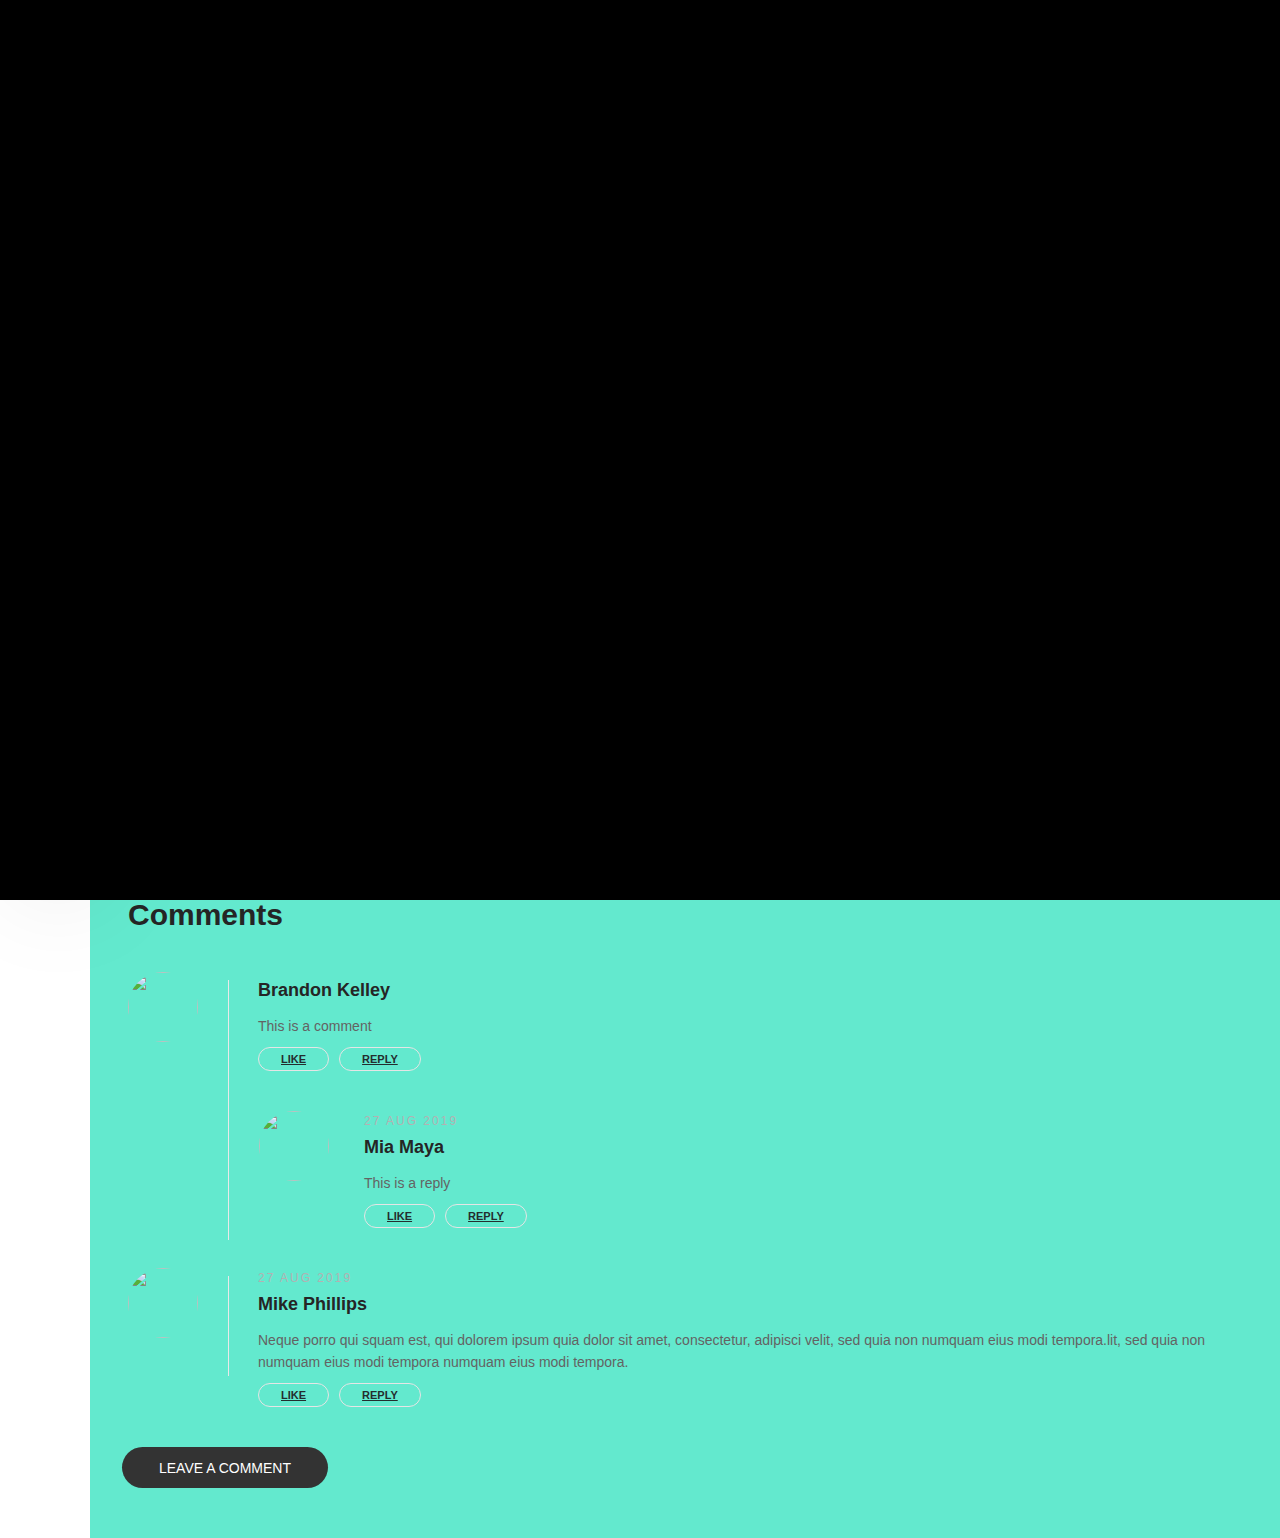
==== Sabha/forum.html @ b7bb8ec8 "added forum" ====
<!DOCTYPE html>
<html lang="zxx">
<head>
	<title>PESU | Sabha</title>
	<meta charset="UTF-8">
	<meta name="description" content="Tulen Photography HTML Template"">
	<meta name="keywords" content="photo, html">
	<meta name="viewport" content="width=device-width, initial-scale=1.0">
	<!-- Stylesheets -->
	<link rel="stylesheet" href="css/bootstrap.min.css"/>
	<link rel="stylesheet" href="css/font-awesome.min.css"/>
	<link rel="stylesheet" href="css/themify-icons.css"/>
	<link rel="stylesheet" href="css/accordion.css"/>
	<link rel="stylesheet" href="css/fresco.css"/>
	<link rel="stylesheet" href="css/owl.carousel.min.css"/>

	<!-- Main Stylesheets -->
	<link rel="stylesheet" href="css/style.css"/>


	<!--[if lt IE 9]>
		<script src="https://oss.maxcdn.com/html5shiv/3.7.2/html5shiv.min.js"></script>
		<script src="https://oss.maxcdn.com/respond/1.4.2/respond.min.js"></script>
	<![endif]-->
	<link rel="stylesheet" href="https://cdnjs.cloudflare.com/ajax/libs/font-awesome/4.7.0/css/font-awesome.min.css">
	<style>
		* {box-sizing: border-box;}

body {
  margin: 0;
  font-family: Arial, Helvetica, sans-serif;
}

.topnav {
  overflow: hidden;
  background-color:#333;
  position: fixed;
  width: 94%;
  top: 0;
  margin: 0;
  padding: 0;
}

.topnav a {
  float: left;
  display: block;
  color: white;
  text-align: center;
  padding: 14px 16px;
  font-size: 17px;
}

.topnav a:hover {
  background-color: #ddd;
  color: black;
}

.topnav a.active {
  background-color: #2196F3;
  color: white;
}

.topnav .search-container {
  float: right;
}

.topnav input[type=text] {
  padding: 6px;
  margin-top: 8px;
  font-size: 17px;
  border: none;
}

.topnav .search-container button {
  float: right;
  padding: 6px 10px;
  margin-top: 8px;
  margin-right: 16px;
  background: #ddd;
  font-size: 17px;
  border: none;
  cursor: pointer;
}

.topnav .search-container button:hover {
  background: #ccc;
}

@media screen and (max-width: 600px) {
  .topnav .search-container {
    float: none;
  }
  .topnav a, .topnav input[type=text], .topnav .search-container button {
    float: none;
    display: block;
    text-align: left;
    width: 100%;
    margin: 0;
    padding: 14px;
  }
  .topnav input[type=text] {
    border: 1px solid #ccc;  
  }
}

	</style>

	<script>
		var obj = {

			xhr: new XMLHttpRequest(),
			postComment : function(){

				var div = document.getElementById("add-comment")
				var textbox = document.createElement("textarea")


			}
		}


	
	</script>
</head>
<body>
	<!-- Page Preloder -->
	<div id="preloder">
		<div class="loader"></div>
	</div>

	<!-- Offcanvas Menu Section -->
	<div class="menu-wrapper">
		<div class="menu-switch">
			<i class="ti-menu"></i>
		</div>
		<div class="menu-social-warp">
			<div class="menu-social">
				<a href="#"><i class="ti-facebook"></i></a>
				<a href="#"><i class="ti-twitter-alt"></i></a>
				<a href="#"><i class="ti-linkedin"></i></a>
				<a href="#"><i class="ti-instagram"></i></a>
			</div>
		</div>
	</div>
	<div class="side-menu-wrapper">
		<div class="sm-header">
			<div class="menu-close">
				<i class="ti-arrow-left"></i>
			</div>
			<a href="index.html" class="site-logo">
				<!-- <img src="img/logo.png" alt=""> -->
				<h3>Sabha</h3>
			</a>
		</div>
		<nav class="main-menu">
			<ul>
				<li><a href="index.html">Home</a></li>
				<li><a href="about.html">About</a></li>
				<li><a href="gallery.html">Gallery</a></li>
				<li><a href="blog.html" class="active">Blog</a></li>
				<li><a href="contact.html">Contact</a></li>
			</ul>
		</nav>
		<div class="sm-footer">
			<div class="sm-socail">
				<a href="#"><i class="ti-facebook"></i></a>
				<a href="#"><i class="ti-twitter-alt"></i></a>
				<a href="#"><i class="ti-linkedin"></i></a>
				<a href="#"><i class="ti-instagram"></i></a>
			</div>
			<div class="copyright-text"><p><!-- Link back to Colorlib can't be removed. Template is licensed under CC BY 3.0. -->
  Copyright &copy;<script>document.write(new Date().getFullYear());</script> All rights reserved | This template is made with <i class="ti-heart" aria-hidden="true"></i> by <a href="https://colorlib.com" target="_blank">Colorlib</a>
  <!-- Link back to Colorlib can't be removed. Template is licensed under CC BY 3.0. --></p></div>
		</div>
	</div>
	<!-- Offcanvas Menu Section end -->

	<!-- Blog Section end -->

	

<!-- <div style="background-color:#1abc9c;"> -->
<div style="background-color:#63e9ce;">

	<div class="topnav">
		<a class="active" href="#home">Home</a>
		<a href="#about">About</a>
		<a href="#contact">Contact</a>
		<div class="search-container">
		  <form action="/action_page.php">
			<input type="text" placeholder="Search.." name="search">
			<button type="submit"><i class="fa fa-search"></i></button>
		  </form>
		</div>
	  </div>
	
	<section class="blog-details">
		<div class="container">
			<div class="single-blog-page">
				<!-- <div class="blog-metas">
					<div class="blog-meta">May 19, 2019</div>
					<div class="blog-meta">3 Comment</div>
				</div> -->
				<!-- <div class="blog-thumb"> -->
					<!-- <div class="thumb-cata">people</div> -->
					<!-- <img src="img/blog-details/thumbnail.jpg" alt=""> -->
				<!-- </div> -->
				<!-- <p>Lorem ipsum dolor sit amet, consectetur adipisicing elit, sed do eiusmod tempor incididunt ut labore et dolore magna aliqua. Ut enim ad minim veniam, quis nostrud exercitation ullamco laboris nisi ut aliquip ex ea commodo consequat. Duis aute irure dolor in reprehenderit in voluptate velit esse cillum dolore eu fugiat nulla pariatur. </p>
				<p>Excepteur sint occaecat cupidatat non proident, sunt in culpa qui officia deserunt mollit anim id est laborum. </p>
				<p>Sed ut perspiciatis unde omnis iste natus error sit voluptatem accusantium doloremque laudantium, totam rem aperiam, eaque ipsa quae ab illo inventore veritatis et quasi architecto beatae vitae dicta sunt explicabo</p> -->
				<!-- <div class="row blog-gallery">
					<div class="col-lg-3 p-0">
						<div class="bg-item">
							<img src="img/blog-details/1.jpg" alt="">
						</div>
					</div>
					<div class="col-lg-9 p-0">
						<div class="row m-0">
							<div class="col-lg-4 p-0">
								<div class="bg-item">
									<img src="img/blog-details/2.jpg" alt="">
								</div>
							</div>
							<div class="col-lg-8 p-0">
								<div class="bg-item">
									<img src="img/blog-details/3.jpg" alt="">
								</div>	
							</div>
							<div class="col-lg-8 p-0">
								<div class="bg-item">
									<img src="img/blog-details/4.jpg" alt="">
								</div>	
							</div>
							<div class="col-lg-4 p-0">
								<div class="bg-item">
									<img src="img/blog-details/5.jpg" alt="">
								</div>	
							</div>
						</div>
					</div>
				</div> -->
				<div class="about-text">
					<h2>Posts</h2>
					<p>During your engagement shoot or portrait session I will assist and direct you through posing and expression to get you and your fiancée / partner comfortable in front of the camera so we can incorporate both posed and natural moments on your special day. </p>
					<p>From a fashion forward shoot to a more reserved traditional style, I am here for you.</p>
					<p>I love trying creative things in a fast paced environment. I adapt to any given situation and try to bring the beauty out that is already there. This is your day, lets have fun with it and make memories.</p>
					<p>I have won a boatload of awards for my work, and I’m grateful for every single one of them, but I’ve always been unsure of whether I earned them or whether the jury was rigged.  By now I am literally addicted to making photos…for which there is no known cure, except to make more.</p>
					<p>I have won a boatload of awards for my work, and I’m grateful for every single one of them, but I’ve always been unsure of whether I earned them or whether the jury was rigged.  By now I am literally o bring the beauty out that is already there. This is your day, lets have fun with it and make memories.</p>
					<p>I have won a boatload of awards for my work, and I’m grateful for every single one of them, but I’ve always been unsure of whether I earned them or whether the jury was rigged.  By now I am literally addicted to making photos…for which there is no known cure, except to make more.</p>
					<p>I have won a boatload of awards for my work, and I’m grateful for every single one of them, but I’ve always been unsure of whether I earned them or whether the jury was rigged.</p>
				</div>
				<div class="row pt-5">
					<div class="col-lg-6 mb-4">
						<a href="#" class="post-cata">put tags here</a>
						<a href="#" class="post-cata">put tags here</a>
						<a href="#" class="post-cata">put tags here</a>
					</div>
					<div class="col-lg-6 mb-5 text-left text-md-right">
						<div class="post-share">
							<span>Share:</span>
							<a href="#"><i class="fa fa-facebook"></i></a>
							<a href="#"><i class="fa fa-twitter"></i></a>
							<a href="#"><i class="fa fa-google-plus"></i></a>
							<a href="#"><i class="fa fa-linkedin"></i></a>
							<a href="#"><i class="fa fa-envelope"></i></a>
						</div>
					</div>
				</div>
				<!-- <div class="blog-navigation"> -->
					<!-- <div class="row m-0">
						<div class="col-lg-6 p-0">
							<a href="#" class="bn-item set-bg" data-setbg="img/blog-details/blog-prev.jpg">
								<h4><i class="ti-arrow-left"></i> The Female Body Shape Men Find Most Attractive</h4>
							</a>
						</div>
						<div class="col-lg-6 p-0">
							<a href="#" class="bn-item bn-next set-bg" data-setbg="img/blog-details/blog-next.jpg">
								<h4><i class="ti-arrow-right"></i>Vietnam's largest art community</h4>
							</a>
						</div>
					</div>
				</div> -->
				<!-- <div class="recent-blog">
					<h3 class="mb-4 pb-2">Recommended For You</h3>
					<div class="row">
						<div class="col-lg-4">
							<div class="blog-item rp-item set-bg" data-setbg="img/blog/6.jpg">
								<div class="bi-tag">nature</div>
								<div class="bi-text">
									<div class="bi-date">May 19, 2019 | 3 Comment</div>
									<h3><a href="blog-details.html">The Biggest Cinema Event In 2019</a></h3>
								</div>
							</div>
						</div>
						<div class="col-lg-4">
							<div class="blog-item rp-item set-bg" data-setbg="img/blog/4.jpg">
								<div class="bi-tag">nature</div>
								<div class="bi-text">
									<div class="bi-date">May 19, 2019 | 3 Comment</div>
									<h3><a href="blog-details.html">The Biggest Cinema Event In 2019</a></h3>
								</div>
							</div>
						</div>
						<div class="col-lg-4">
							<div class="blog-item rp-item set-bg" data-setbg="img/blog/3.jpg">
								<div class="bi-tag">nature</div>
								<div class="bi-text">
									<div class="bi-date">May 19, 2019 | 3 Comment</div>
									<h3><a href="blog-details.html">The Biggest Cinema Event In 2019</a></h3>
								</div>
							</div>
						</div>
					</div>
				</div> -->
				<div class="comment-option" id ="comment">
					<h3>Comments</h3>
					<div class="single-comment-item first-comment">
						<div class="sc-author">
							<img src="img/blog-details/user-1.jpg" alt="">
						</div>
						<div class="sc-text">
							<!-- <span>27 Aug 2019</span> -->
							<h5>Brandon Kelley</h5>
							<p>This is a comment </p>
							<a href="#" class="comment-btn like-btn">Like</a>
							<a href="#" class="comment-btn">Reply</a>
						</div>
					</div>
					<div class="single-comment-item reply-comment">
						<div class="sc-author">
							<img src="img/blog-details/user-2.jpg" alt="">
						</div>
						<div class="sc-text">
							<span>27 Aug 2019</span>
							<h5>Mia Maya</h5>
							<p>This is a reply</p>
							<a href="#" class="comment-btn like-btn">Like</a>
							<a href="#" class="comment-btn">Reply</a>
						</div>
					</div>
					<div class="single-comment-item second-comment ">
						<div class="sc-author">
							<img src="img/blog-details/user-3.jpg" alt="">
						</div>
						<div class="sc-text">
							<span>27 Aug 2019</span>
							<h5>Mike Phillips</h5>
							<p>Neque porro qui squam est, qui dolorem ipsum quia dolor sit amet, consectetur, adipisci velit, sed quia non numquam eius modi tempora.lit, sed quia non numquam eius modi tempora numquam eius modi tempora.</p>
							<a href="#" class="comment-btn like-btn">Like</a>
							<a href="#" class="comment-btn">Reply</a>
						</div>
					</div>
				</div>
				<div class="comment-form">
					<!-- <h3>Leave A Comment</h3> -->
					<form action="#">
						<div class="row">
							<!-- <div class="col-md-4">
								<input type="text" placeholder="Name">
							</div>
							<div class="col-md-4">
								<input type="text" placeholder="Email">
							</div>
							<div class="col-md-4">
								<input type="text" placeholder="Phone">
							</div> -->
							<div class="col-md-8" id="add-comment">
								<!-- <textarea placeholder="Comment"></textarea> -->
								<button type="submit" onclick="obj.postComment()">Leave A Comment</button>
							</div>
						</div>
					</form>
				</div>
			</div>
		</div>
	</section>
</div>
	<!-- Blog Section end -->

	<!--====== Javascripts & Jquery ======-->
	<script src="js/vendor/jquery-3.2.1.min.js"></script>
	<script src="js/bootstrap.min.js"></script>
	<script src="js/owl.carousel.min.js"></script>
	<script src="js/imagesloaded.pkgd.min.js"></script>
	<script src="js/isotope.pkgd.min.js"></script>
	<!-- <script src="js/jquery.nicescroll.min.js"></script> -->
	<script src="js/circle-progress.min.js"></script>
	<script src="js/pana-accordion.js"></script>
	<script src="js/main.js"></script>

	</body>
</html>
---- Sabha/css/style.css ----
/* =================================
------------------------------------
  Tulen | Photography HTML Template
  Version: 1.0
 ------------------------------------
 ====================================*/

/*----------------------------------------*/
/* Template default CSS
/*----------------------------------------*/

@import url("https://fonts.googleapis.com/css?family=Montserrat:400,400i,500,500i,600,600i,700,700i&display=swap");


html,
body {
	height: 100%;
	font-family: "Montserrat", sans-serif;
	-webkit-font-smoothing: antialiased;
}

body {
	padding-left: 90px;
}

@media (max-width: 420px) {
	body {
		padding-left: 60px;
	}
}

h1,
h2,
h3,
h4,
h5,
h6 {
	margin: 0;
	color: #252525;
	font-weight: 600;
}

h1 {
	font-size: 70px;
}

h2 {
	font-size: 36px;
}

h3 {
	font-size: 30px;
}

h4 {
	font-size: 24px;
}

h5 {
	font-size: 18px;
}

h6 {
	font-size: 16px;
}

p {
	font-size: 15px;
	color: #636363;
	line-height: 1.8;
}

img {
	max-width: 100%;
}

input:focus,
select:focus,
button:focus,
textarea:focus {
	outline: none;
}

a:hover,
a:focus {
	text-decoration: none;
	outline: none;
}

ul,
ol {
	padding: 0;
	margin: 0;
}

@media (min-width: 1200px) {
	.container {
		max-width: 1200px;
	}
}

/*---------------------
   Helper CSS
 -----------------------*/

.section-title {
	text-align: center;
	margin-bottom: 55px;
}

.section-title img {
	margin-bottom: 15px;
}

.section-title h2 {
	font-weight: 400;
	font-size: 38px;
	text-transform: uppercase;
}

.section-title p {
	padding-top: 15px;
	margin-bottom: 0;
}

.set-bg {
	background-repeat: no-repeat;
	background-size: cover;
	background-position: top center;
}

.spad {
	padding-top: 110px;
	padding-bottom: 105px;
}

.text-white h1,
.text-white h2,
.text-white h3,
.text-white h4,
.text-white h5,
.text-white h6,
.text-white p,
.text-white span,
.text-white li,
.text-white a {
	color: #fff;
}

/*---------------------
  Commom elements
-----------------------*/

.site-btn {
	display: inline-block;
	font-size: 16px;
	padding: 17px 25px;
	min-width: 170px;
	color: #fff;
	background: #1abc9c;
	line-height: 1;
	letter-spacing: 1px;
	text-transform: uppercase;
	text-align: center;
	font-weight: 500;
	border: none;
	border-radius: 2px;
}

.site-btn i {
	font-size: 24px;
	position: relative;
	top: 5px;
	margin-left: 4px;
}

.site-btn:hover {
	color: #fff;
}

/* Preloder */

#preloder {
	position: fixed;
	width: 100%;
	height: 100%;
	top: 0;
	left: 0;
	z-index: 999999;
	background: #000;
}

.loader {
	width: 40px;
	height: 40px;
	position: absolute;
	top: 50%;
	left: 50%;
	margin-top: -13px;
	margin-left: -13px;
	border-radius: 60px;
	animation: loader 0.8s linear infinite;
	-webkit-animation: loader 0.8s linear infinite;
}

@keyframes loader {
	0% {
		-webkit-transform: rotate(0deg);
		transform: rotate(0deg);
		border: 4px solid #f44336;
		border-left-color: transparent;
	}
	50% {
		-webkit-transform: rotate(180deg);
		transform: rotate(180deg);
		border: 4px solid #673ab7;
		border-left-color: transparent;
	}
	100% {
		-webkit-transform: rotate(360deg);
		transform: rotate(360deg);
		border: 4px solid #f44336;
		border-left-color: transparent;
	}
}

@-webkit-keyframes loader {
	0% {
		-webkit-transform: rotate(0deg);
		border: 4px solid #f44336;
		border-left-color: transparent;
	}
	50% {
		-webkit-transform: rotate(180deg);
		border: 4px solid #673ab7;
		border-left-color: transparent;
	}
	100% {
		-webkit-transform: rotate(360deg);
		border: 4px solid #f44336;
		border-left-color: transparent;
	}
}

.menu-wrapper {
	position: fixed;
	width: 90px;
	height: 100%;
	left: 0;
	top: 0;
	-webkit-box-shadow: 14px 0px 103px rgba(0, 0, 0, 0.08);
	box-shadow: 14px 0px 103px rgba(0, 0, 0, 0.08);
	z-index: 999;
	-webkit-transition: 0.4s;
	-o-transition: 0.4s;
	transition: 0.4s;
}

@media (max-width: 420px) {
	.menu-wrapper {
		width: 60px;
	}
}

.menu-wrapper.hide-left {
	opacity: 0;
	left: -90px;
}

.menu-switch {
	width: 100%;
	height: 90px;
	padding-top: 23px;
	font-size: 30px;
	text-align: center;
	color: #fff;
	background: #0f0f0f;
	cursor: pointer;
}

.menu-social-warp {
	height: calc(100% - 90px);
	display: -webkit-box;
	display: -ms-flexbox;
	display: flex;
	-moz-justify-content: center;
	-ms-justify-content: center;
	-webkit-box-pack: center;
	justify-content: center;
	-ms-flex-pack: center;
	-moz-align-items: center;
	-ms-align-items: center;
	-webkit-box-align: center;
	-ms-flex-align: center;
	align-items: center;
}

.menu-social a {
	display: block;
	font-size: 18px;
	color: #252525;
	margin-bottom: 50px;
}

.menu-social a:last-child {
	margin-bottom: 0;
}

@media (max-width: 576px) {
	.menu-social a {
		margin-bottom: 30px;
	}
}

.side-menu-wrapper {
	position: fixed;
	width: 270px;
	height: 100%;
	left: -280px;
	top: 0;
	overflow-y: auto;
	-webkit-box-shadow: 14px 0px 103px rgba(0, 0, 0, 0.08);
	box-shadow: 14px 0px 103px rgba(0, 0, 0, 0.08);
	background-color: #fff;
	z-index: 9999;
	opacity: 0;
	filter: alpha(opacity=0);
	-webkit-transition: 0.3s;
	-o-transition: 0.3s;
	transition: 0.3s;
}

@media (max-width: 420px) {
	.side-menu-wrapper {
		width: 100%;
		left: -100%;
	}
}

.side-menu-wrapper.active {
	left: 0;
	opacity: 1;
	filter: alpha(opacity=100);
}

.side-menu-wrapper .sm-header {
	display: -webkit-box;
	display: -ms-flexbox;
	display: flex;
}

.menu-close {
	width: 90px;
	height: 90px;
	padding-top: 23px;
	font-size: 30px;
	text-align: center;
	color: #fff;
	background: #0f0f0f;
	cursor: pointer;
}

.site-logo {
	background: #1abc9c;
	width: calc(100% - 90px);
	display: -webkit-box;
	display: -ms-flexbox;
	display: flex;
	-moz-justify-content: center;
	-ms-justify-content: center;
	-webkit-box-pack: center;
	justify-content: center;
	-ms-flex-pack: center;
	-moz-align-items: center;
	-ms-align-items: center;
	-webkit-box-align: center;
	-ms-flex-align: center;
	align-items: center;
}

.main-menu {
	height: calc(100% - 160px);
	display: -webkit-box;
	display: -ms-flexbox;
	display: flex;
	-moz-justify-content: center;
	-ms-justify-content: center;
	-webkit-box-pack: center;
	justify-content: center;
	-ms-flex-pack: center;
	-moz-align-items: center;
	-ms-align-items: center;
	-webkit-box-align: center;
	-ms-flex-align: center;
	align-items: center;
}

.main-menu ul {
	list-style: none;
	text-align: center;
}

.main-menu ul li {
	display: block;
	margin-bottom: 20px;
}

@media (max-height: 500px),
(max-width: 576px) {
	.main-menu ul li {
		margin-bottom: 5px;
	}
}

.main-menu ul li a {
	display: block;
	font-size: 30px;
	font-weight: 600;
	color: #b2b2b2;
	-webkit-transition: 0.3s;
	-o-transition: 0.3s;
	transition: 0.3s;
}

@media (max-height: 500px),
(max-width: 576px) {
	.main-menu ul li a {
		font-size: 20px;
	}
}

.main-menu ul li a:hover,
.main-menu ul li a.active {
	color: #1abc9c;
}

.sm-footer {
	position: absolute;
	left: 0;
	bottom: 0;
	width: 100%;
	text-align: center;
	padding: 0 15px;
}

@media (max-height: 500px) {
	.sm-footer {
		position: relative;
		padding-top: 30px;
	}
}

.sm-footer .sm-socail a {
	display: inline-block;
	font-size: 18px;
	color: #b2b2b2;
	margin-right: 30px;
	margin-bottom: 10px;
}

.sm-footer .sm-socail a:last-child {
	margin-right: 0;
}

.copyright-text {
	font-size: 16px;
	font-weight: 500;
	color: #b2b2b2;
	padding-bottom: 40px;
}

@media (max-width: 420px) {
	.copyright-text {
		padding-bottom: 15px;
	}
}

.copyright-text i {
	color: #e21010;
}

.copyright-text a {
	color: #b2b2b2;
}

.copyright-text a:hover {
	color: #1abc9c;
}

/*---------------------
   Hero section
 -----------------------*/

.hero-section {
	height: 100%;
}

@media only screen and (min-width: 576px) and (max-width: 767px),
(max-width: 576px) {
	.pana-accordion {
		display: none;
	}
}

.pana-accordion-item,
.hero-item {
	display: -webkit-box;
	display: -ms-flexbox;
	display: flex;
	-webkit-box-align: end;
	-ms-flex-align: end;
	align-items: flex-end;
	position: relative;
}

.pana-accordion-item .pa-text,
.hero-item .pa-text {
	padding-left: 40px;
	padding-bottom: 50px;
	position: relative;
	z-index: 5;
	opacity: 0;
	top: -50px;
}

.pana-accordion-item .pa-text .pa-tag,
.hero-item .pa-text .pa-tag {
	display: inline-block;
	padding: 4px 20px;
	margin-bottom: 10px;
	font-size: 12px;
	color: #1abc9c;
	text-transform: uppercase;
	font-weight: 600;
	border-radius: 2px;
	background: #fff;
}

.pana-accordion-item .pa-text h2,
.hero-item .pa-text h2 {
	font-size: 60px;
	font-weight: 700;
	color: #fff;
	margin-bottom: 20px;
}

@media only screen and (min-width: 576px) and (max-width: 767px),
only screen and (min-width: 768px) and (max-width: 991px) {
	.pana-accordion-item .pa-text h2,
	.hero-item .pa-text h2 {
		font-size: 48px;
	}
}

@media (max-width: 576px) {
	.pana-accordion-item .pa-text h2,
	.hero-item .pa-text h2 {
		font-size: 36px;
	}
}

@media (max-width: 420px) {
	.pana-accordion-item .pa-text h2,
	.hero-item .pa-text h2 {
		font-size: 24px;
	}
}

.pana-accordion-item .pa-text h4,
.hero-item .pa-text h4 {
	font-weight: 600;
	color: #fff;
	padding-top: 15px;
}

@media (max-width: 420px) {
	.pana-accordion-item .pa-text h4,
	.hero-item .pa-text h4 {
		font-size: 16px;
	}
}

.pana-accordion-item .pa-text .pa-author,
.hero-item .pa-text .pa-author {
	overflow: hidden;
}

.pana-accordion-item .pa-text .pa-author img,
.hero-item .pa-text .pa-author img {
	width: 60px;
	height: 60px;
	float: left;
	border-radius: 50%;
	margin-right: 10px;
}

.pana-accordion-item.active .pa-text,
.hero-item.active .pa-text {
	opacity: 1;
	top: 0;
	-webkit-transition: all 0.4s ease 0.4s;
	-o-transition: all 0.4s ease 0.4s;
	transition: all 0.4s ease 0.4s;
}

.pana-accordion-item.active:after,
.hero-item.active:after {
	content: "";
	position: absolute;
	width: 100%;
	height: 50%;
	left: 0;
	bottom: 0;
	background: black;
	background: -webkit-gradient(linear, left bottom, left top, from(rgba(0, 0, 0, 0.8211659664)), color-stop(94%, rgba(0, 0, 0, 0)));
	background: -o-linear-gradient(bottom, rgba(0, 0, 0, 0.8211659664) 0%, rgba(0, 0, 0, 0) 94%);
	background: linear-gradient(0deg, rgba(0, 0, 0, 0.8211659664) 0%, rgba(0, 0, 0, 0) 94%);
	filter: progid:DXImageTransform.Microsoft.gradient(startColorstr="#000000", endColorstr="#000000", GradientType=1);
}

.hero-slider-warp {
	height: 100%;
	display: none;
}

@media only screen and (min-width: 576px) and (max-width: 767px),
(max-width: 576px) {
	.hero-slider-warp {
		display: block;
	}
}

.hero-slider {
	height: 100%;
}

.hero-slider .owl-stage-outer,
.hero-slider .owl-stage,
.hero-slider .owl-item,
.hero-slider .pana-accordion-item,
.hero-slider .hero-item {
	height: 100%;
}

.hero-item {
	position: relative;
	display: -webkit-box;
	display: -ms-flexbox;
	display: flex;
	-webkit-box-align: center;
	-ms-flex-align: center;
	align-items: center;
	-webkit-box-pack: center;
	-ms-flex-pack: center;
	justify-content: center;
	text-align: center;
	padding: 0 15px;
}

.hero-item .pa-text {
	padding-left: 0;
	padding-bottom: 0;
}

.hero-item .pa-text h4 {
	display: inline-block;
}

.hero-item .pa-text .pa-author img {
	float: none;
	display: inline-block;
}

.owl-item.active .hero-item .pa-text {
	opacity: 1;
	top: 0;
	-webkit-transition: all 0.4s ease 0.4s;
	-o-transition: all 0.4s ease 0.4s;
	transition: all 0.4s ease 0.4s;
}

.owl-item.active .hero-item:after {
	content: "";
	position: absolute;
	width: 100%;
	height: 100%;
	left: 0;
	bottom: 0;
	background: #000000;
	opacity: 0.5;
}

/*------------------
   About page
 ------------------*/

.about-section {
	height: 100%;
}

.about-section .about-warp {
	height: 100%;
	display: -ms-flexbox;
	display: -webkit-box;
	display: flex;
	-ms-flex-wrap: wrap;
	flex-wrap: wrap;
}

@media only screen and (min-width: 992px) and (max-width: 1200px),
only screen and (min-width: 768px) and (max-width: 991px),
only screen and (min-width: 576px) and (max-width: 767px),
(max-width: 576px) {
	.about-section .about-warp {
		display: block;
	}
}

.about-section .about-left {
	background: #1abc9c;
	-ms-flex: 0 0 47%;
	-webkit-box-flex: 0;
	flex: 0 0 47%;
	max-width: 47%;
	padding: 0 15px;
}

@media only screen and (min-width: 992px) and (max-width: 1200px),
only screen and (min-width: 768px) and (max-width: 991px),
only screen and (min-width: 576px) and (max-width: 767px),
(max-width: 576px) {
	.about-section .about-left {
		max-width: 100%;
	}
}

.about-section .about-right {
	-ms-flex: 0 0 53%;
	-webkit-box-flex: 0;
	flex: 0 0 53%;
	max-width: 53%;
	padding: 0 15px;
}

@media only screen and (min-width: 992px) and (max-width: 1200px),
only screen and (min-width: 768px) and (max-width: 991px),
only screen and (min-width: 576px) and (max-width: 767px),
(max-width: 576px) {
	.about-section .about-right {
		max-width: 100%;
	}
}

.about-img {
	text-align: center;
	background-image: url("../img/about-bg.png");
	background-repeat: no-repeat;
	background-size: inherit;
	background-position: center center;
}

@media only screen and (min-width: 576px) and (max-width: 767px) {
	.about-img {
		background-size: 300px;
	}
}

@media (max-width: 576px) {
	.about-img {
		background-size: 250px;
	}
}

.about-img img {
	width: 515px;
	height: 515px;
	border-radius: 50%;
	margin: 82px auto 50px;
}

@media only screen and (min-width: 576px) and (max-width: 767px) {
	.about-img img {
		width: 250px;
		height: 250px;
	}
}

@media (max-width: 576px) {
	.about-img img {
		width: 180px;
		height: 180px;
	}
}

.profile-text {
	max-width: 550px;
	margin: 0 auto;
	padding-bottom: 40px;
}

.profile-text h2 {
	font-weight: 500;
}

.profile-text p {
	padding-top: 20px;
	margin-bottom: 30px;
}

.profile-text .profile-btn {
	display: inline-block;
	min-width: 160px;
	padding: 9px 10px;
	margin-bottom: 10px;
	margin-right: 28px;
	color: #fff;
	font-size: 16px;
	font-weight: 500;
	text-align: center;
	border-radius: 50px;
	border: 2px solid rgba(255, 255, 255, 0.3);
}

.profile-text .profile-email {
	display: inline-block;
	font-style: italic;
	font-size: 16px;
	color: #fff;
	text-decoration: underline;
}

.about-text {
	max-width: 810px;
	margin: 0 auto;
	padding: 75px 0 50px;
}

.about-text h2 {
	display: inline-block;
	padding-bottom: 8px;
	border-bottom: 3px solid #1abc9c;
	margin-bottom: 20px;
}

.about-text p {
	font-size: 16px;
	line-height: 1.6;
	margin-bottom: 9px;
}

.skill-warp {
	max-width: 930px;
	margin: 0 auto;
}

.circle-progress {
	text-align: center;
	display: inline-block;
	position: relative;
	margin-bottom: 10px;
}

.circle-progress canvas {
	-webkit-transform: rotate(90deg);
	-ms-transform: rotate(90deg);
	transform: rotate(90deg);
}

.circle-progress .progress-info {
	position: absolute;
	width: 100%;
	top: 50%;
	margin-top: -10px;
}

.circle-progress .progress-info h2 {
	font-size: 16px;
	line-height: 1;
	font-weight: 600;
}

.circle-item {
	margin-bottom: 30px;
}

.circle-item h4 {
	font-size: 20px;
	font-weight: 600;
}

/*------------------
   Gallery page
 ------------------*/

.gallery-section {
	height: 100%;
	overflow: hidden;
	position: relative;
	padding-top: 90px;
}

.gallery-section .gallery-warp {
	margin-left: -5px;
	margin-right: -5px;
}

@media only screen and (min-width: 576px) and (max-width: 767px),
(max-width: 576px) {
	.gallery-section {
		padding-top: 0;
		height: auto;
	}
}

.nice-scroll {
	height: 100%;
	overflow: hidden;
}

@media only screen and (min-width: 576px) and (max-width: 767px),
(max-width: 576px) {
	.nice-scroll {
		overflow: inherit;
	}
}

.gallery-header {
	position: absolute;
	width: 100%;
	left: 0;
	top: 0;
	overflow: hidden;
	padding-top: 30px;
	padding-right: 74px;
	padding-left: 210px;
	z-index: 99;
}

@media only screen and (min-width: 992px) and (max-width: 1200px),
only screen and (min-width: 768px) and (max-width: 991px),
only screen and (min-width: 576px) and (max-width: 767px),
(max-width: 576px) {
	.gallery-header {
		padding-left: 15px;
		padding-right: 15px;
	}
}

@media only screen and (min-width: 576px) and (max-width: 767px),
(max-width: 576px) {
	.gallery-header {
		position: relative;
		padding-bottom: 20px;
	}
}

.gallery-header h4 {
	float: left;
	margin-bottom: 30px;
}

@media only screen and (min-width: 576px) and (max-width: 767px),
(max-width: 576px) {
	.gallery-header h4 {
		margin-bottom: 20px;
		float: none;
	}
}

.gallery-filter {
	list-style: none;
	float: right;
}

@media only screen and (min-width: 576px) and (max-width: 767px),
(max-width: 576px) {
	.gallery-filter {
		float: none;
	}
}

.gallery-filter li {
	display: inline-block;
	font-size: 18px;
	font-weight: 500;
	color: #252525;
	margin-left: 35px;
	cursor: pointer;
}

@media only screen and (min-width: 768px) and (max-width: 991px) {
	.gallery-filter li {
		margin-left: 20px;
	}
}

@media only screen and (min-width: 576px) and (max-width: 767px),
(max-width: 576px) {
	.gallery-filter li {
		margin-left: 0;
		margin-right: 15px;
		font-size: 16px;
	}
}

.gallery-filter li.active {
	color: #1abc9c;
}

.grid-sizer,
.gallery-item {
	width: 20%;
}

@media only screen and (min-width: 992px) and (max-width: 1200px) {
	.grid-sizer,
	.gallery-item {
		width: 25%;
	}
}

@media only screen and (min-width: 768px) and (max-width: 991px),
only screen and (min-width: 576px) and (max-width: 767px) {
	.grid-sizer,
	.gallery-item {
		width: 50%;
	}
}

@media (max-width: 576px) {
	.grid-sizer,
	.gallery-item {
		width: 100%;
	}
}

.gallery-item {
	padding: 0 5px;
	margin-bottom: 10px;
	position: relative;
}

.gallery-item .gi-hover {
	position: absolute;
	left: 30px;
	bottom: 30px;
	opacity: 0;
	filter: alpha(opacity=0);
	-webkit-transition: all 0.4s ease 0s;
	-o-transition: all 0.4s ease 0s;
	transition: all 0.4s ease 0s;
}

.gallery-item .gi-hover img {
	display: inline-block;
	border-radius: 50%;
	width: 60px;
	height: 60px;
	margin-right: 6px;
}

.gallery-item .gi-hover h6 {
	padding-top: 5px;
	display: inline-block;
	color: #fff;
	position: relative;
	top: 2px;
}

.gallery-item a {
	display: block;
	position: relative;
}

.gallery-item a:after {
	content: "";
	position: absolute;
	width: 100%;
	height: 50%;
	left: 0;
	bottom: 0;
	background: black;
	background: -webkit-gradient(linear, left bottom, left top, from(rgba(0, 0, 0, 0.8211659664)), color-stop(94%, rgba(0, 0, 0, 0)));
	background: -o-linear-gradient(bottom, rgba(0, 0, 0, 0.8211659664) 0%, rgba(0, 0, 0, 0) 94%);
	background: linear-gradient(0deg, rgba(0, 0, 0, 0.8211659664) 0%, rgba(0, 0, 0, 0) 94%);
	filter: progid:DXImageTransform.Microsoft.gradient(startColorstr="#000000", endColorstr="#000000", GradientType=1);
	opacity: 0;
	filter: alpha(opacity=0);
	-webkit-transition: all 0.4s ease 0s;
	-o-transition: all 0.4s ease 0s;
	transition: all 0.4s ease 0s;
}

.gallery-item a img {
	min-width: 100%;
}

.gallery-item:hover .gi-hover {
	opacity: 1;
	filter: alpha(opacity=100);
}

.gallery-item:hover a:after {
	opacity: 0.8;
	filter: alpha(opacity=80);
}

.gallery-item.gi-big {
	width: 40%;
}

@media only screen and (min-width: 992px) and (max-width: 1200px),
only screen and (min-width: 768px) and (max-width: 991px),
only screen and (min-width: 576px) and (max-width: 767px) {
	.gallery-item.gi-big {
		width: 50%;
	}
}

@media (max-width: 576px) {
	.gallery-item.gi-big {
		width: 100%;
	}
}

@media only screen and (min-width: 992px) and (max-width: 1200px),
only screen and (min-width: 768px) and (max-width: 991px),
only screen and (min-width: 576px) and (max-width: 767px) {
	.gallery-item.gi-long {
		width: 50%;
	}
}

@media (max-width: 576px) {
	.gallery-item.gi-long {
		width: 100%;
	}
}

.fr-position-outside {
	left: 0;
	top: 0;
	right: auto;
	bottom: auto;
}

.fr-position-text {
	color: #fff;
}

.fr-window-skin-fresco.fr-window-ui-outside .fr-close-background,
.fr-window-skin-fresco.fr-window-ui-outside .fr-close:hover .fr-close-background {
	background-color: transparent;
}

.fr-thumbnail-active {
	border: 2px solid #1abc9c;
}

/*----------------
   Blog Page
 ----------------*/

.blog-section {
	height: 100%;
	overflow: hidden;
	position: relative;
}

.blog-grid-warp {
	margin-left: -5px;
	margin-right: -5px;
}

.blog-grid-sizer,
.blog-grid {
	width: 20%;
}

@media only screen and (min-width: 1200px) and (max-width: 1440px) {
	.blog-grid-sizer,
	.blog-grid {
		width: 25%;
	}
}

@media only screen and (min-width: 992px) and (max-width: 1200px) {
	.blog-grid-sizer,
	.blog-grid {
		width: 33.333333%;
	}
}

@media only screen and (min-width: 768px) and (max-width: 991px),
only screen and (min-width: 576px) and (max-width: 767px) {
	.blog-grid-sizer,
	.blog-grid {
		width: 50%;
	}
}

@media (max-width: 576px) {
	.blog-grid-sizer,
	.blog-grid {
		width: 100%;
	}
	.blog-grid-sizer img,
	.blog-grid img {
		min-height: 250px;
	}
}

.blog-grid {
	padding: 0 5px;
	margin-bottom: 10px;
}

.blog-item {
	position: relative;
}

.blog-item:after {
	content: "";
	position: absolute;
	width: 100%;
	height: 50%;
	left: 0;
	bottom: 0;
	background: black;
	background: -webkit-gradient(linear, left bottom, left top, from(rgba(0, 0, 0, 0.7)), color-stop(94%, rgba(0, 0, 0, 0)));
	background: -o-linear-gradient(bottom, rgba(0, 0, 0, 0.7) 0%, rgba(0, 0, 0, 0) 94%);
	background: linear-gradient(0deg, rgba(0, 0, 0, 0.7) 0%, rgba(0, 0, 0, 0) 94%);
	filter: progid:DXImageTransform.Microsoft.gradient(startColorstr="#000000", endColorstr="#000000", GradientType=1);
}

.blog-item img {
	min-width: 100%;
}

.blog-item .bi-tag {
	position: absolute;
	top: 30px;
	left: 30px;
	display: inline-block;
	padding: 4px 20px;
	margin-bottom: 10px;
	font-size: 12px;
	letter-spacing: 2px;
	color: #1abc9c;
	text-transform: uppercase;
	font-weight: 600;
	border-radius: 2px;
	background: #fff;
}

.blog-item .bi-text {
	position: absolute;
	left: 0;
	bottom: 0;
	padding-left: 30px;
	padding-right: 20px;
	z-index: 99;
}

.blog-item .bi-text .bi-date {
	font-size: 13px;
	color: #fff;
	margin-bottom: 10px;
}

.blog-item .bi-text h3 {
	font-size: 20px;
	padding-bottom: 25px;
	color: #fff;
	line-height: 1.6;
}

.blog-item .bi-text h3 a {
	color: #fff;
}

/*-------------------
   Blog Single Page
 --------------------*/

.blog-details {
	height: 100%;
}

.single-blog-page {
	padding: 45px 38px 50px;
}

@media (max-width: 576px) {
	.single-blog-page {
		padding: 45px 0 50px;
	}
}

.single-blog-page h2 {
	font-size: 36px;
	margin-bottom: 50px;
}

.single-blog-page p {
	margin-bottom: 10px;
}

.blog-metas {
	margin-bottom: 10px;
}

.blog-metas .blog-meta {
	display: inline-block;
	font-size: 13px;
	color: #252525;
	padding-right: 14px;
	margin-right: 12px;
	margin-bottom: 10px;
	position: relative;
}

.blog-metas .blog-meta:after {
	position: absolute;
	content: "|";
	right: 0;
	top: 0;
	font-size: 12px;
	color: #252525;
}

.blog-metas .blog-meta:last-child {
	padding-right: 0;
	margin-right: 0;
}

.blog-metas .blog-meta:last-child:after {
	display: none;
}

.blog-thumb {
	position: relative;
	margin-bottom: 45px;
}

.blog-thumb .thumb-cata {
	position: absolute;
	top: 35px;
	left: 55px;
	display: inline-block;
	padding: 4px 20px;
	margin-bottom: 10px;
	font-size: 12px;
	letter-spacing: 2px;
	color: #1abc9c;
	text-transform: uppercase;
	font-weight: 600;
	border-radius: 2px;
	background: #fff;
}

.blog-gallery {
	padding-top: 40px;
	margin: 0 -5px;
}

.blog-gallery .bg-item {
	padding: 0 5px;
	margin-bottom: 10px;
}

.blog-gallery .bg-item img {
	min-width: 100%;
}

.post-cata {
	display: inline-block;
	font-size: 12px;
	font-weight: 600;
	padding: 4px 13px;
	margin-bottom: 10px;
	margin-right: 6px;
	text-transform: uppercase;
	text-align: center;
	letter-spacing: 2px;
	border-radius: 2px;
	color: #333;
	background: #ebebeb;
	-webkit-transition: 0.3s;
	-o-transition: 0.3s;
	transition: 0.3s;
}

.post-cata:hover {
	color: #fff;
	background: #b2b2b2;
}

.post-share span {
	display: inline-block;
	font-size: 16px;
	margin-right: 20px;
	color: #252525;
}

.post-share a {
	display: inline-block;
	font-size: 14px;
	width: 36px;
	height: 36px;
	text-align: center;
	padding-top: 8px;
	color: #333;
	border-radius: 52px;
	margin-left: 4px;
	background: #ebebeb;
}

.post-share a:hover {
	background: #b2b2b2;
	color: #fff;
}

.blog-navigation {
	margin-bottom: 50px;
}

.blog-navigation .bn-item {
	height: 236px;
	display: -webkit-box;
	display: -ms-flexbox;
	display: flex;
	-webkit-box-align: center;
	-ms-flex-align: center;
	align-items: center;
	-webkit-box-pack: center;
	-ms-flex-pack: center;
	justify-content: center;
}

.blog-navigation .bn-item h4 {
	color: #fff;
	max-width: 350px;
	position: relative;
	text-align: center;
}

.blog-navigation .bn-item i {
	position: absolute;
	left: 0;
	top: calc(50% - 12px);
	opacity: 0;
	-webkit-transition: 0.3s;
	-o-transition: 0.3s;
	transition: 0.3s;
}

@media (max-width: 576px) {
	.blog-navigation .bn-item i {
		left: calc(50% - 0px);
		top: 100%;
		margin-top: 15px;
	}
}

.blog-navigation .bn-item:hover i {
	opacity: 1;
	left: -50px;
}

@media (max-width: 576px) {
	.blog-navigation .bn-item:hover i {
		left: calc(50% - 12px);
		top: 100%;
	}
}

.blog-navigation .bn-item.bn-next i {
	left: auto;
	right: 0;
}

@media (max-width: 576px) {
	.blog-navigation .bn-item.bn-next i {
		right: calc(50% - 0px);
	}
}

.blog-navigation .bn-item.bn-next:hover i {
	opacity: 1;
	right: -50px;
}

@media (max-width: 576px) {
	.blog-navigation .bn-item.bn-next:hover i {
		right: calc(50% - 12px);
		top: 100%;
	}
}

.recent-blog {
	margin-bottom: 40px;
}

.recent-blog .row {
	margin: 0 -6px;
}

.recent-blog .col-lg-4 {
	padding: 0 6px;
}

.recent-blog .rp-item {
	height: 250px;
	margin-bottom: 20px;
}

.recent-blog .rp-item:after {
	content: "";
	height: 80%;
}

.comment-option h3 {
	margin-bottom: 40px;
}

.comment-option .single-comment-item {
	margin-bottom: 30px;
}

.comment-option .single-comment-item.reply-comment {
	padding-left: 131px;
}

@media (max-width: 576px) {
	.comment-option .single-comment-item.reply-comment {
		padding-left: 5%;
	}
}

.comment-option .single-comment-item.reply-comment .sc-text {
	padding-left: 5px;
}

.comment-option .single-comment-item.reply-comment .sc-author {
	margin-right: 30px;
}

.comment-option .single-comment-item.first-comment .sc-text {
	position: relative;
}

.comment-option .single-comment-item.first-comment .sc-text:before {
	position: absolute;
	left: 0;
	top: 8px;
	height: 260px;
	width: 1px;
	background: #e9e9e9;
	content: "";
}

@media (max-width: 576px) {
	.comment-option .single-comment-item.first-comment .sc-text:before {
		display: none;
	}
}

.comment-option .single-comment-item.second-comment .sc-text {
	position: relative;
}

.comment-option .single-comment-item.second-comment .sc-text:before {
	position: absolute;
	left: 0;
	top: 8px;
	height: 100px;
	width: 1px;
	background: #e9e9e9;
	content: "";
}

@media (max-width: 576px) {
	.comment-option .single-comment-item.second-comment .sc-text:before {
		display: none;
	}
}

.comment-option .single-comment-item .sc-author {
	float: left;
	margin-right: 30px;
}

@media (max-width: 576px) {
	.comment-option .single-comment-item .sc-author {
		float: none;
		margin-bottom: 20px;
	}
}

.comment-option .single-comment-item .sc-author img {
	height: 70px;
	width: 70px;
	border-radius: 50%;
}

.comment-option .single-comment-item .sc-text {
	display: table;
	padding-left: 30px;
}

@media (max-width: 576px) {
	.comment-option .single-comment-item .sc-text {
		padding-left: 0;
	}
}

.comment-option .single-comment-item .sc-text span {
	font-size: 12px;
	letter-spacing: 2px;
	text-transform: uppercase;
	color: #b2b2b2;
}

.comment-option .single-comment-item .sc-text h5 {
	color: #252525;
	margin-top: 8px;
	margin-bottom: 14px;
}

.comment-option .single-comment-item .sc-text p {
	font-size: 14px;
	line-height: 22px;
}

.comment-option .single-comment-item .sc-text .comment-btn {
	display: inline-block;
	font-size: 11px;
	text-transform: uppercase;
	color: #242d2e;
	border: 1px solid #e5e5e5;
	border-radius: 2px;
	padding: 5px 22px;
	margin-bottom: 10px;
	font-weight: 600;
	border-radius: 40px;
	-webkit-transition: all 0.3s;
	-o-transition: all 0.3s;
	transition: all 0.3s;
}

.comment-option .single-comment-item .sc-text .comment-btn.like-btn {
	margin-right: 10px;
}

.comment-option .single-comment-item .sc-text .comment-btn:hover {
	background: #b2b2b2;
	border-color: #b2b2b2;
	color: #fff;
}

.comment-form .row {
	margin: 0 -6px;
}

.comment-form .col-md-4,
.comment-form .col-md-12 {
	padding: 0 6px;
}

.comment-form h3 {
	margin-bottom: 45px;
}

.comment-form form input,
.comment-form form textarea {
	height: 50px;
	border: 1px solid #e5e5e5;
	border-radius: 4px;
	width: 100%;
	padding: 0 20px;
	font-size: 16px;
	margin-bottom: 20px;
	padding-right: 5px;
}

.comment-form form input:focus,
.comment-form form textarea:focus {
	border: 1px solid #50635c;
}

.comment-form form input::-webkit-input-placeholder,
.comment-form form textarea::-webkit-input-placeholder {
	color: #636363;
}

.comment-form form input::-moz-placeholder,
.comment-form form textarea::-moz-placeholder {
	color: #636363;
}

.comment-form form input:-ms-input-placeholder,
.comment-form form textarea:-ms-input-placeholder {
	color: #636363;
}

.comment-form form input::-ms-input-placeholder,
.comment-form form textarea::-ms-input-placeholder {
	color: #636363;
}

.comment-form form input::-webkit-input-placeholder,
.comment-form form textarea::-webkit-input-placeholder {
	color: #636363;
}

.comment-form form input::-moz-placeholder,
.comment-form form textarea::-moz-placeholder {
	color: #636363;
}

.comment-form form input:-ms-input-placeholder,
.comment-form form textarea:-ms-input-placeholder {
	color: #636363;
}

.comment-form form input::-ms-input-placeholder,
.comment-form form textarea::-ms-input-placeholder {
	color: #636363;
}

.comment-form form input::placeholder,
.comment-form form textarea::placeholder {
	color: #636363;
}

.comment-form form textarea {
	height: 116px;
	width: 100%;
	padding-top: 18px;
	margin-bottom: 30px;
	resize: none;
}

.comment-form form button {
	font-size: 14px;
	color: #fff;
	text-transform: uppercase;
	font-weight: 500;
	background: #333;
	border: none;
	padding: 13px 37px 12px;
	border-radius: 50px;
}

/*----------------
   Contact Page
 ----------------*/

.contact-section {
	height: 100%;
	min-height: 700px;
	position: relative;
}

.contact-section .map-warp {
	position: absolute;
	width: 100%;
	height: 100%;
	left: 0;
	top: 0;
}

.contact-section iframe {
	position: absolute;
	width: 100%;
	height: 100%;
	left: 0;
	top: 0;
}

.contact-box {
	padding-top: 40px;
	position: absolute;
	background: #fff;
	max-width: 1120px;
	width: 100%;
	left: calc(50% - 560px);
	bottom: 87px;
	text-align: center;
	border-radius: 8px;
	-webkit-box-shadow: 0 0 103px rgba(0, 0, 0, 0.08);
	box-shadow: 0 0 103px rgba(0, 0, 0, 0.08);
}

@media only screen and (min-width: 1200px) and (max-width: 1440px),
only screen and (min-width: 992px) and (max-width: 1200px),
(max-width: 991px) {
	.contact-box {
		width: calc(100% - 30px);
		left: 15px;
	}
}

.contact-info {
	margin-bottom: 35px;
}

.contact-info i {
	display: block;
	font-size: 48px;
	color: #1abc9c;
	margin-bottom: 20px;
}

.contact-info p {
	margin-bottom: 0;
	font-size: 18px;
	color: #252525;
	font-weight: 500;
}

.contact-info p span {
	color: #b2b2b2;
	font-weight: 400;
}
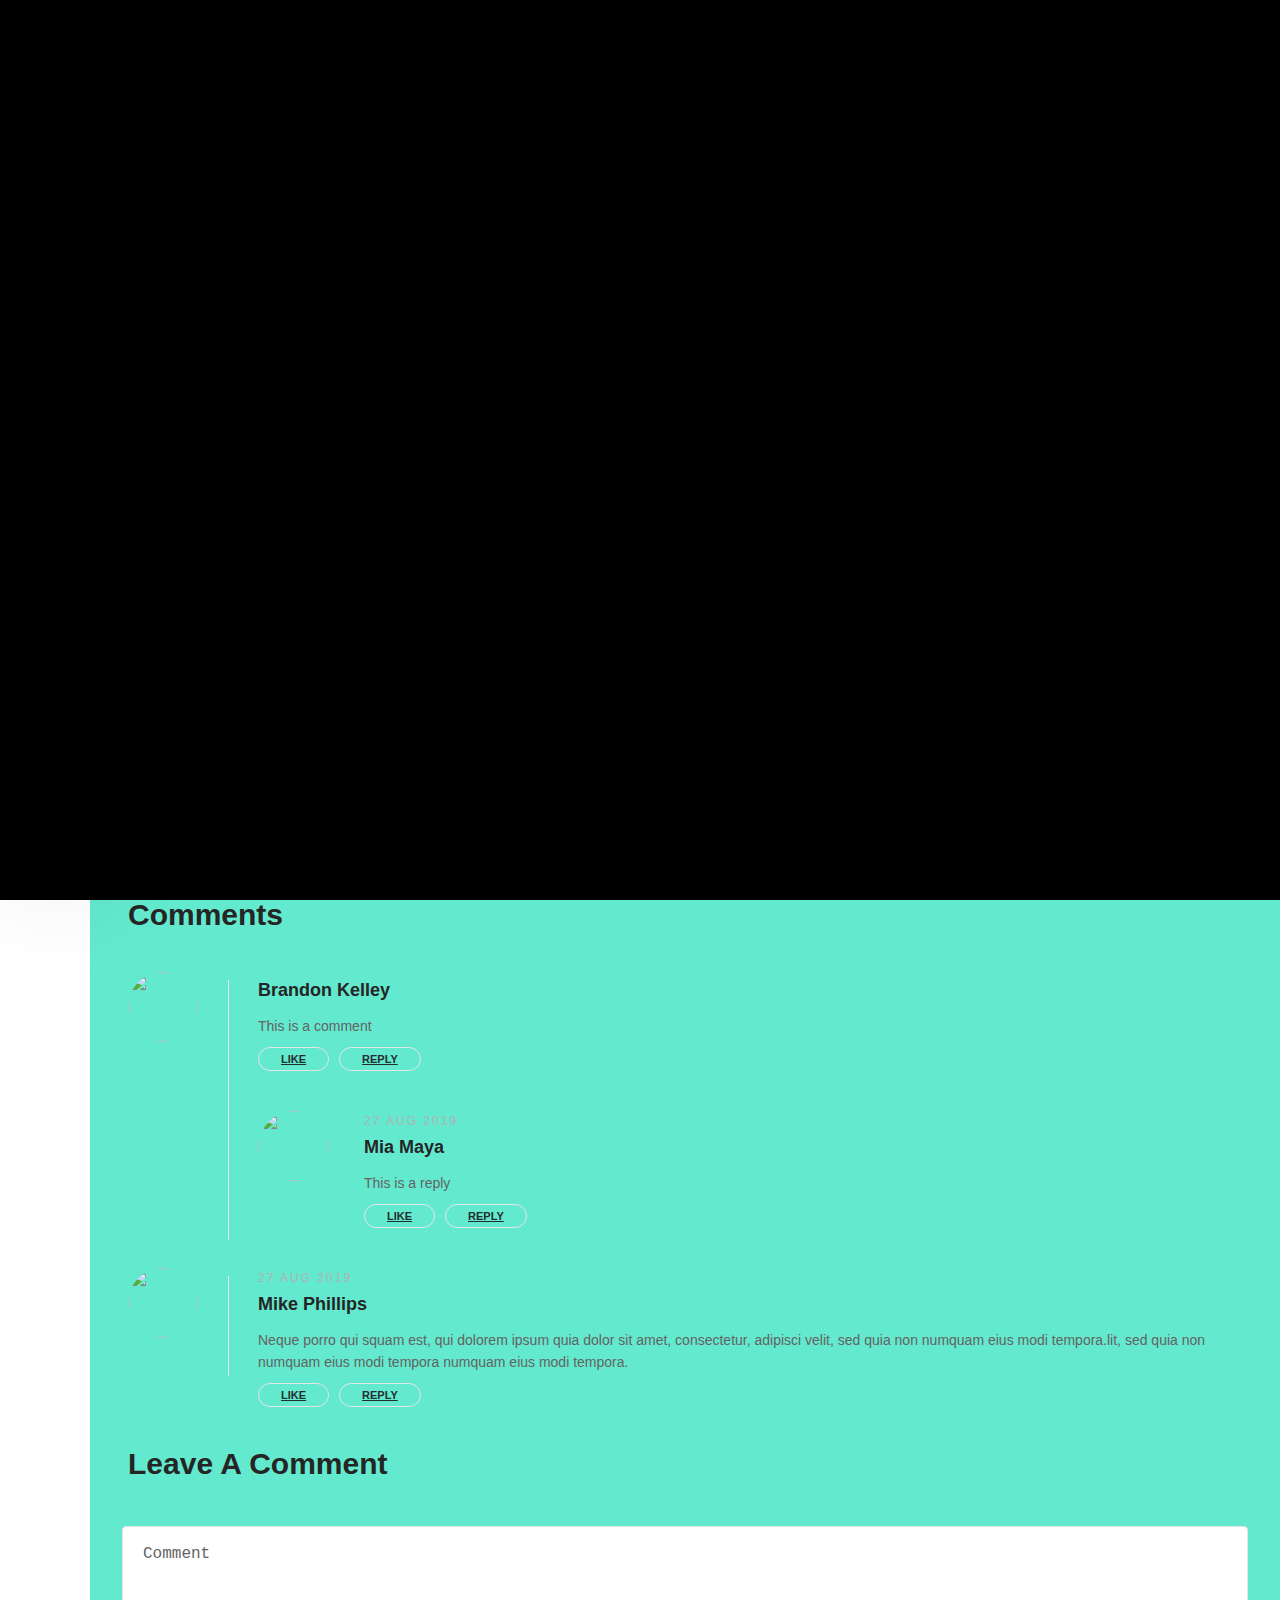
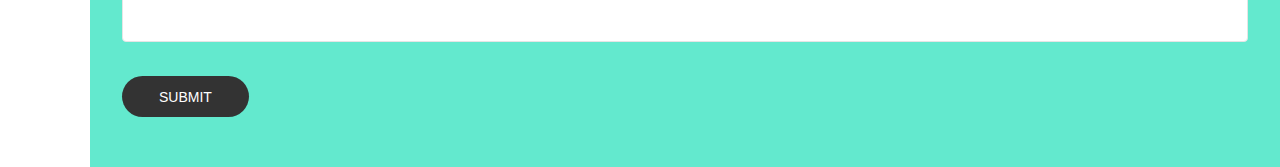
==== commit 02ca92b0: "changes" ====
--- a/Sabha/forum.html
+++ b/Sabha/forum.html
@@ -109,10 +109,20 @@
 		var obj = {
 
 			xhr: new XMLHttpRequest(),
-			postComment : function(){
-
-				var div = document.getElementById("add-comment")
-				var textbox = document.createElement("textarea")
+
+			getPosts: function(){
+				var div_post = document.getElementById("posts")
+				// return the post, author, content, timestamp and hastag if we're keeping a search and store it in arr
+				// var arr = 
+				var title = document.createElement("h3");
+				var author = document.createElement("h5");
+				var content = document.createElement("h6");
+				var timestamp = document.createElement("h6")
+				// not sure of how you want to store/render votes so I'm leaving this out 
+				// var upvotes = document.createElement("button");
+				// var downvotes = document.createElement("button");
+
+				title.innerHTML = arr[0].split(',')[1]
 
 
 			}
@@ -240,7 +250,8 @@
 					</div>
 				</div> -->
 				<div class="about-text">
-					<h2>Posts</h2>
+					<h2>Posts </h2>
+					<div id = "posts">
 					<p>During your engagement shoot or portrait session I will assist and direct you through posing and expression to get you and your fiancée / partner comfortable in front of the camera so we can incorporate both posed and natural moments on your special day. </p>
 					<p>From a fashion forward shoot to a more reserved traditional style, I am here for you.</p>
 					<p>I love trying creative things in a fast paced environment. I adapt to any given situation and try to bring the beauty out that is already there. This is your day, lets have fun with it and make memories.</p>
@@ -248,6 +259,9 @@
 					<p>I have won a boatload of awards for my work, and I’m grateful for every single one of them, but I’ve always been unsure of whether I earned them or whether the jury was rigged.  By now I am literally o bring the beauty out that is already there. This is your day, lets have fun with it and make memories.</p>
 					<p>I have won a boatload of awards for my work, and I’m grateful for every single one of them, but I’ve always been unsure of whether I earned them or whether the jury was rigged.  By now I am literally addicted to making photos…for which there is no known cure, except to make more.</p>
 					<p>I have won a boatload of awards for my work, and I’m grateful for every single one of them, but I’ve always been unsure of whether I earned them or whether the jury was rigged.</p>
+
+					</div>
+					
 				</div>
 				<div class="row pt-5">
 					<div class="col-lg-6 mb-4">
@@ -352,7 +366,7 @@
 					</div>
 				</div>
 				<div class="comment-form">
-					<!-- <h3>Leave A Comment</h3> -->
+					<h3>Leave A Comment</h3>
 					<form action="#">
 						<div class="row">
 							<!-- <div class="col-md-4">
@@ -365,8 +379,8 @@
 								<input type="text" placeholder="Phone">
 							</div> -->
 							<div class="col-md-8" id="add-comment">
-								<!-- <textarea placeholder="Comment"></textarea> -->
-								<button type="submit" onclick="obj.postComment()">Leave A Comment</button>
+								<textarea placeholder="Comment"></textarea>
+								<button type="submit" >Submit</button>
 							</div>
 						</div>
 					</form>
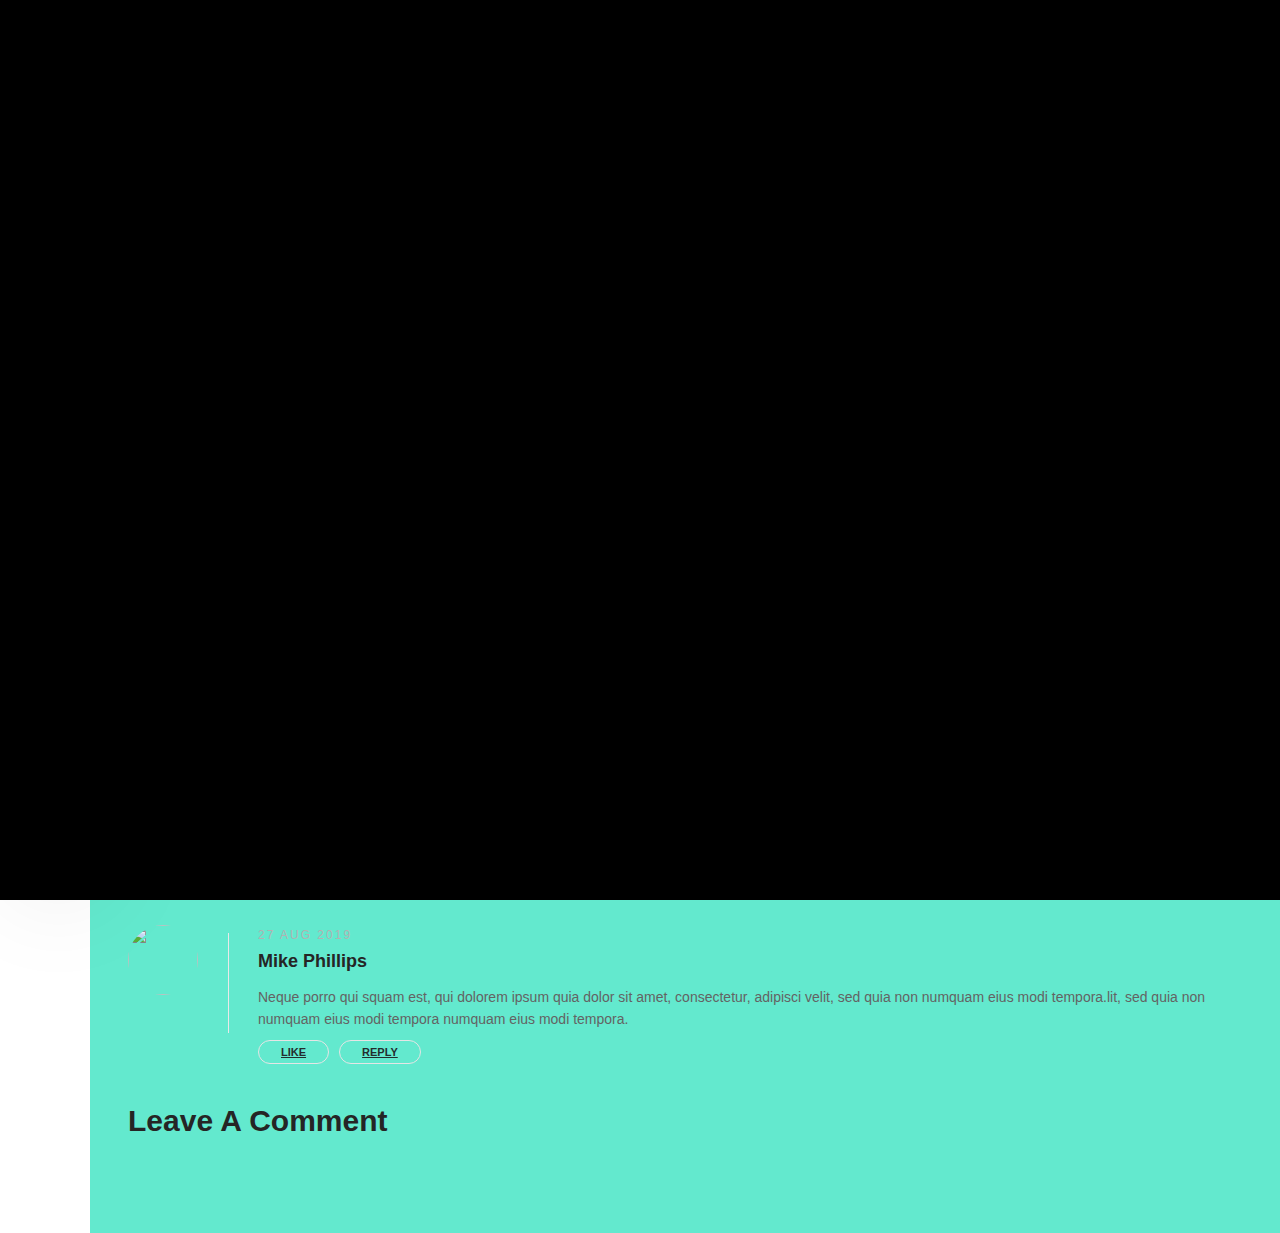
==== commit 740efd2a: "added add post, search and load posts" ====
--- a/Sabha/forum.html
+++ b/Sabha/forum.html
@@ -33,20 +33,16 @@
 
 .topnav {
   overflow: hidden;
-  background-color:#333;
-  position: fixed;
-  width: 94%;
-  top: 0;
-  margin: 0;
-  padding: 0;
+  background-color: #e9e9e9;
 }
 
 .topnav a {
   float: left;
   display: block;
-  color: white;
+  color: black;
   text-align: center;
   padding: 14px 16px;
+  text-decoration: none;
   font-size: 17px;
 }
 
@@ -106,33 +102,169 @@
 	</style>
 
 	<script>
-		var obj = {
-
-			xhr: new XMLHttpRequest(),
-
-			getPosts: function(){
-				var div_post = document.getElementById("posts")
-				// return the post, author, content, timestamp and hastag if we're keeping a search and store it in arr
-				// var arr = 
+
+	function getJSON(){ 
+		let xhr = new XMLHttpRequest(); 
+		let url = "http://localhost:5000/api/posts"; 
+		xhr.open("POST", url, true); 
+		xhr.setRequestHeader("Content-Type", "application/json"); 
+		xhr.onreadystatechange = function () { 
+		if (this.readyState === 4 && this.status === 200) { 
+			console.log(this.responseText);
+			var resTex = JSON.parse(this.responseText);
+			for(i = 0; i < resTex.length; i++)
+			{
+				var div_post = document.getElementById("posts");
 				var title = document.createElement("h3");
+
 				var author = document.createElement("h5");
+				var br = document.createElement("br");
 				var content = document.createElement("h6");
-				var timestamp = document.createElement("h6")
-				// not sure of how you want to store/render votes so I'm leaving this out 
-				// var upvotes = document.createElement("button");
-				// var downvotes = document.createElement("button");
-
-				title.innerHTML = arr[0].split(',')[1]
-
-
-			}
-		}
-
-
-	
+				var votes = document.createElement("h6");
+				title.style.fontWeight = 'bold';
+				upvotes.innerHTML = "upvote";
+				var downvotes = document.createElement("button");
+				downvotes.innerHTML = "downvote";
+
+				
+				var id_post = resTex[i]["id"];
+				author.innerHTML = resTex[i]["author"];
+				title.innerHTML = resTex[i]["title"];
+				content.innerHTML = resTex[i]["description"];
+				votes.innerHTML = resTex[i]["votes"];
+				// upvotes.innerHTML = resTex[i]["upvotes"];
+				// downvotes.innerHTML = resTex[i]["downvotes"];
+				// votes.innerHTML = resTex[i]["votes"];
+				
+				div_post.appendChild(title);
+				div_post.appendChild(author);
+				div_post.appendChild(br);
+
+				title.setAttribute('data-toggle', 'modal');
+				title.setAttribute('data-target', '.bd-example-modal-lg');
+
+				// TODO FOR VARUN: send comments to the popup
+				// TODO FOR CHIRU: send the upvote and downvote to the popup
+
+				title.onclick = function (){loadPost(title,author,content,votes)}
+
+				
+					$('.toast').toast('show');
+			}
+		}	
+		else{
+			console.log(this.responseText);
+			}
+		}; 
+			   
+		var data = JSON.stringify({ "title": title, "author": author}); 
+		xhr.send(data); 
+	}
+
+
+	function loadPost(title,author,content,votes){ 
+		let xhr = new XMLHttpRequest(); 
+		let url = "http://localhost:5000/api/posts/id";  
+
+		xhr.open("GET", url, true); 
+		xhr.setRequestHeader("Content-Type", "application/json"); 
+		xhr.onreadystatechange = function () { 
+		if (this.readyState === 4 && this.status === 200) { 
+			console.log(this.responseText);
+			var bre = document.createElement("br")
+			var div_modal_body = document.getElementById("modal-body")
+			div_modal_body.appendChild(title)
+			div_modal_body.appendChild(br)
+			div_modal_body.appendChild(content)
+			div_modal_body.appendChild(br)
+			div_modal_body.appendChild(author)
+			div_modal_body.appendChild(br)
+			div_modal_body.appendChild(votes)
+
+			// Will have to do the same for upvotes and downvotes and possibly comments.
+
+					
+				$('.toast').toast('show');
+			}
+		else{
+			console.log(this.responseText);
+			}
+			}; 
+			
+
+		xhr.send(); 
+}
+
+
+	function searchData(){ 
+               
+		keyword = document.getElementById("search").value; 
+				  
+		let xhr = new XMLHttpRequest(); 
+		let url = "http://localhost:5000/api/posts/keyword/key_word"; 
+		   
+		xhr.open("GET", url, true); 
+		xhr.setRequestHeader("Content-Type", "application/json"); 
+		xhr.onreadystatechange = function () { 
+		if (this.readyState === 4 && this.status === 200) { 
+			console.log(this.responseText);
+			var resTex = JSON.parse(this.responseText);
+			
+			for(i = 0; i < resTex.length; i++)
+			{
+				var div_post = document.getElementById("modal-search");
+				var title = document.createElement("h3");
+
+				var author = document.createElement("h5");
+				var br = document.createElement("br");
+				var content = document.createElement("h6");
+				var votes = document.createElement("h6");
+				title.style.fontWeight = 'bold';
+				upvotes.innerHTML = "upvote";
+				var downvotes = document.createElement("button");
+				downvotes.innerHTML = "downvote";
+
+				
+				var id_post = resTex[i]["id"];
+				author.innerHTML = resTex[i]["author"];
+				title.innerHTML = resTex[i]["title"];
+				content.innerHTML = resTex[i]["description"];
+				votes.innerHTML = resTex[i]["votes"];
+				// upvotes.innerHTML = resTex[i]["upvotes"];
+				// downvotes.innerHTML = resTex[i]["downvotes"];
+				// votes.innerHTML = resTex[i]["votes"];
+				
+				div_post.appendChild(title);
+				div_post.appendChild(author);
+				div_post.appendChild(br);
+
+				title.setAttribute('data-toggle', 'modal');
+				title.setAttribute('data-target', '.bd-example-modal-lg');
+
+				// TODO FOR VARUN: send comments to the popup
+				// TODO FOR CHIRU: send the upvote and downvote to the popup
+
+				title.onclick = function (){loadPost(title,author,content,votes)}
+
+				
+					$('.toast').toast('show');
+			}
+
+
+			}
+		else{
+			console.log(this.responseText);
+			}
+		}; 
+			   
+		var data = JSON.stringify({ "full_name": full_name, "username": username , "password": password }); 
+		xhr.send(data); 
+	} 
+
 	</script>
+
 </head>
-<body>
+<body onload = "getJSON()">
 	<!-- Page Preloder -->
 	<div id="preloder">
 		<div class="loader"></div>
@@ -188,146 +320,102 @@
 	<!-- Blog Section end -->
 
 	
-
+	<div class="topnav">
+		<div class="search-container">
+		  <form>
+			<input type="text" placeholder="Search" name="search" id = "search">
+			<button type="submit" onclick="searchData()"  data-toggle="modal" data-target=".bd-example-modal-lg"><i class="fa fa-search"></i></button>
+		  </form>
+		</div>
+	  </div>
 <!-- <div style="background-color:#1abc9c;"> -->
 <div style="background-color:#63e9ce;">
 
-	<div class="topnav">
-		<a class="active" href="#home">Home</a>
-		<a href="#about">About</a>
-		<a href="#contact">Contact</a>
-		<div class="search-container">
-		  <form action="/action_page.php">
-			<input type="text" placeholder="Search.." name="search">
-			<button type="submit"><i class="fa fa-search"></i></button>
-		  </form>
-		</div>
-	  </div>
+
 	
 	<section class="blog-details">
 		<div class="container">
 			<div class="single-blog-page">
-				<!-- <div class="blog-metas">
-					<div class="blog-meta">May 19, 2019</div>
-					<div class="blog-meta">3 Comment</div>
-				</div> -->
-				<!-- <div class="blog-thumb"> -->
-					<!-- <div class="thumb-cata">people</div> -->
-					<!-- <img src="img/blog-details/thumbnail.jpg" alt=""> -->
-				<!-- </div> -->
-				<!-- <p>Lorem ipsum dolor sit amet, consectetur adipisicing elit, sed do eiusmod tempor incididunt ut labore et dolore magna aliqua. Ut enim ad minim veniam, quis nostrud exercitation ullamco laboris nisi ut aliquip ex ea commodo consequat. Duis aute irure dolor in reprehenderit in voluptate velit esse cillum dolore eu fugiat nulla pariatur. </p>
-				<p>Excepteur sint occaecat cupidatat non proident, sunt in culpa qui officia deserunt mollit anim id est laborum. </p>
-				<p>Sed ut perspiciatis unde omnis iste natus error sit voluptatem accusantium doloremque laudantium, totam rem aperiam, eaque ipsa quae ab illo inventore veritatis et quasi architecto beatae vitae dicta sunt explicabo</p> -->
-				<!-- <div class="row blog-gallery">
-					<div class="col-lg-3 p-0">
-						<div class="bg-item">
-							<img src="img/blog-details/1.jpg" alt="">
-						</div>
-					</div>
-					<div class="col-lg-9 p-0">
-						<div class="row m-0">
-							<div class="col-lg-4 p-0">
-								<div class="bg-item">
-									<img src="img/blog-details/2.jpg" alt="">
-								</div>
-							</div>
-							<div class="col-lg-8 p-0">
-								<div class="bg-item">
-									<img src="img/blog-details/3.jpg" alt="">
-								</div>	
-							</div>
-							<div class="col-lg-8 p-0">
-								<div class="bg-item">
-									<img src="img/blog-details/4.jpg" alt="">
-								</div>	
-							</div>
-							<div class="col-lg-4 p-0">
-								<div class="bg-item">
-									<img src="img/blog-details/5.jpg" alt="">
-								</div>	
-							</div>
-						</div>
-					</div>
-				</div> -->
 				<div class="about-text">
 					<h2>Posts </h2>
 					<div id = "posts">
-					<p>During your engagement shoot or portrait session I will assist and direct you through posing and expression to get you and your fiancée / partner comfortable in front of the camera so we can incorporate both posed and natural moments on your special day. </p>
+					<!-- <p>During your engagement shoot or portrait session I will assist and direct you through posing and expression to get you and your fiancée / partner comfortable in front of the camera so we can incorporate both posed and natural moments on your special day. </p>
 					<p>From a fashion forward shoot to a more reserved traditional style, I am here for you.</p>
 					<p>I love trying creative things in a fast paced environment. I adapt to any given situation and try to bring the beauty out that is already there. This is your day, lets have fun with it and make memories.</p>
 					<p>I have won a boatload of awards for my work, and I’m grateful for every single one of them, but I’ve always been unsure of whether I earned them or whether the jury was rigged.  By now I am literally addicted to making photos…for which there is no known cure, except to make more.</p>
 					<p>I have won a boatload of awards for my work, and I’m grateful for every single one of them, but I’ve always been unsure of whether I earned them or whether the jury was rigged.  By now I am literally o bring the beauty out that is already there. This is your day, lets have fun with it and make memories.</p>
-					<p>I have won a boatload of awards for my work, and I’m grateful for every single one of them, but I’ve always been unsure of whether I earned them or whether the jury was rigged.  By now I am literally addicted to making photos…for which there is no known cure, except to make more.</p>
-					<p>I have won a boatload of awards for my work, and I’m grateful for every single one of them, but I’ve always been unsure of whether I earned them or whether the jury was rigged.</p>
+					<p>I have won a boatload of awards for my work, and I’m grateful for every single one of them, but I’ve always been unsure of whether I earned them or whether the jury was rigged.  By now I am literally addicted to making photos…for which there is no known cure, except to make more.</p> -->
+					<!-- <p>I have won a boatload of awards for my work, and I’m grateful for every single one of them, but I’ve always been unsure of whether I earned them or whether the jury was rigged.</p> -->
 
 					</div>
 					
 				</div>
 				<div class="row pt-5">
 					<div class="col-lg-6 mb-4">
-						<a href="#" class="post-cata">put tags here</a>
-						<a href="#" class="post-cata">put tags here</a>
-						<a href="#" class="post-cata">put tags here</a>
+						<a href="addpost.html" class="button">Add Post </a>
 					</div>
 					<div class="col-lg-6 mb-5 text-left text-md-right">
 						<div class="post-share">
 							<span>Share:</span>
-							<a href="#"><i class="fa fa-facebook"></i></a>
-							<a href="#"><i class="fa fa-twitter"></i></a>
+							<a href="www.facebook.com"><i class="fa fa-facebook"></i></a>
+							<a href="www.twitter.com"><i class="fa fa-twitter"></i></a>
 							<a href="#"><i class="fa fa-google-plus"></i></a>
-							<a href="#"><i class="fa fa-linkedin"></i></a>
-							<a href="#"><i class="fa fa-envelope"></i></a>
-						</div>
-					</div>
-				</div>
-				<!-- <div class="blog-navigation"> -->
-					<!-- <div class="row m-0">
-						<div class="col-lg-6 p-0">
-							<a href="#" class="bn-item set-bg" data-setbg="img/blog-details/blog-prev.jpg">
-								<h4><i class="ti-arrow-left"></i> The Female Body Shape Men Find Most Attractive</h4>
-							</a>
-						</div>
-						<div class="col-lg-6 p-0">
-							<a href="#" class="bn-item bn-next set-bg" data-setbg="img/blog-details/blog-next.jpg">
-								<h4><i class="ti-arrow-right"></i>Vietnam's largest art community</h4>
-							</a>
-						</div>
-					</div>
-				</div> -->
-				<!-- <div class="recent-blog">
-					<h3 class="mb-4 pb-2">Recommended For You</h3>
-					<div class="row">
-						<div class="col-lg-4">
-							<div class="blog-item rp-item set-bg" data-setbg="img/blog/6.jpg">
-								<div class="bi-tag">nature</div>
-								<div class="bi-text">
-									<div class="bi-date">May 19, 2019 | 3 Comment</div>
-									<h3><a href="blog-details.html">The Biggest Cinema Event In 2019</a></h3>
-								</div>
-							</div>
-						</div>
-						<div class="col-lg-4">
-							<div class="blog-item rp-item set-bg" data-setbg="img/blog/4.jpg">
-								<div class="bi-tag">nature</div>
-								<div class="bi-text">
-									<div class="bi-date">May 19, 2019 | 3 Comment</div>
-									<h3><a href="blog-details.html">The Biggest Cinema Event In 2019</a></h3>
-								</div>
-							</div>
-						</div>
-						<div class="col-lg-4">
-							<div class="blog-item rp-item set-bg" data-setbg="img/blog/3.jpg">
-								<div class="bi-tag">nature</div>
-								<div class="bi-text">
-									<div class="bi-date">May 19, 2019 | 3 Comment</div>
-									<h3><a href="blog-details.html">The Biggest Cinema Event In 2019</a></h3>
-								</div>
-							</div>
-						</div>
-					</div>
-				</div> -->
+							<a href="www.linkedin.com"><i class="fa fa-linkedin"></i></a>
+							<a href="www.gmail.com"><i class="fa fa-envelope"></i></a>
+						</div>
+					</div>
+				</div>
+
+
+			<!--Post  Modal -->
+			<h5 data-toggle="modal" data-target=".bd-example-modal-lg">click me </h5>
+			<div class="modal fade bd-example-modal-lg" id="longModal" tabindex="-1" role="dialog" aria-labelledby="myLargeModalLabel" aria-hidden="true">
+				<div class="modal-dialog modal-lg" role="document">
+				<div class="modal-content">
+					<div class="modal-header">
+					<h5 class="modal-title" id="exampleModalLongTitle" id = "modal-title">Modal title</h5>
+					<button type="button" class="close" data-dismiss="modal" aria-label="Close">
+						<span aria-hidden="true">&times;</span>
+					</button>
+					</div>
+					<div class="modal-body" id = "modal-body">
+					...
+					</div>
+					<div class="modal-footer">
+					<button type="button" class="btn btn-secondary" data-dismiss="modal">Close</button>
+					<button type="button" class="btn btn-primary">Save changes</button>
+					</div>
+				</div>
+				</div>
+			</div>
+
+			<!-- Modal End -->
+
+
+			<!--Search  Modal -->
+			<div class="modal fade bd-example-modal-lg" id="longModal" tabindex="-1" role="dialog" aria-labelledby="myLargeModalLabel" aria-hidden="true">
+			<div class="modal-dialog modal-lg" role="document">
+				<div class="modal-content">
+					<div class="modal-header">
+					<h5 class="modal-title" id="exampleModalLongTitle" id = "modal-title">Modal title</h5>
+					<button type="button" class="close" data-dismiss="modal" aria-label="Close">
+					<span aria-hidden="true">&times;</span>
+					</button>
+					</div>
+					<div class="modal-body" id = "modal-search">
+								...
+					</div>
+				<div class="modal-footer">
+				<button type="button" class="btn btn-secondary" data-dismiss="modal">Close</button>
+				<button type="button" class="btn btn-primary">Save changes</button>
+				</div>
+			</div>
+			</div>
+		</div>
+	<!-- Modal End -->
+
 				<div class="comment-option" id ="comment">
-					<h3>Comments</h3>
+					<h3>Comment Section need to be worked on</h3>
 					<div class="single-comment-item first-comment">
 						<div class="sc-author">
 							<img src="img/blog-details/user-1.jpg" alt="">
@@ -378,13 +466,13 @@
 							<div class="col-md-4">
 								<input type="text" placeholder="Phone">
 							</div> -->
-							<div class="col-md-8" id="add-comment">
+							<!-- <div class="col-md-8" id="add-comment">
 								<textarea placeholder="Comment"></textarea>
 								<button type="submit" >Submit</button>
 							</div>
 						</div>
 					</form>
-				</div>
+				</div> -->
 			</div>
 		</div>
 	</section>
--- a/Sabha/css/style.css
+++ b/Sabha/css/style.css
@@ -848,6 +848,20 @@
 	margin-bottom: 9px;
 }
 
+.button {
+	background-color: #7dacf3;
+	border: none;
+	color: white;
+	align: center;
+	padding: 10px 12px;
+	text-align: center;
+	text-decoration: none;
+	/* display: inline-block; */
+	display: center;
+	font-size: 20px;
+	margin: 10px 2px;
+	cursor: pointer;
+	}
 .skill-warp {
 	max-width: 930px;
 	margin: 0 auto;
